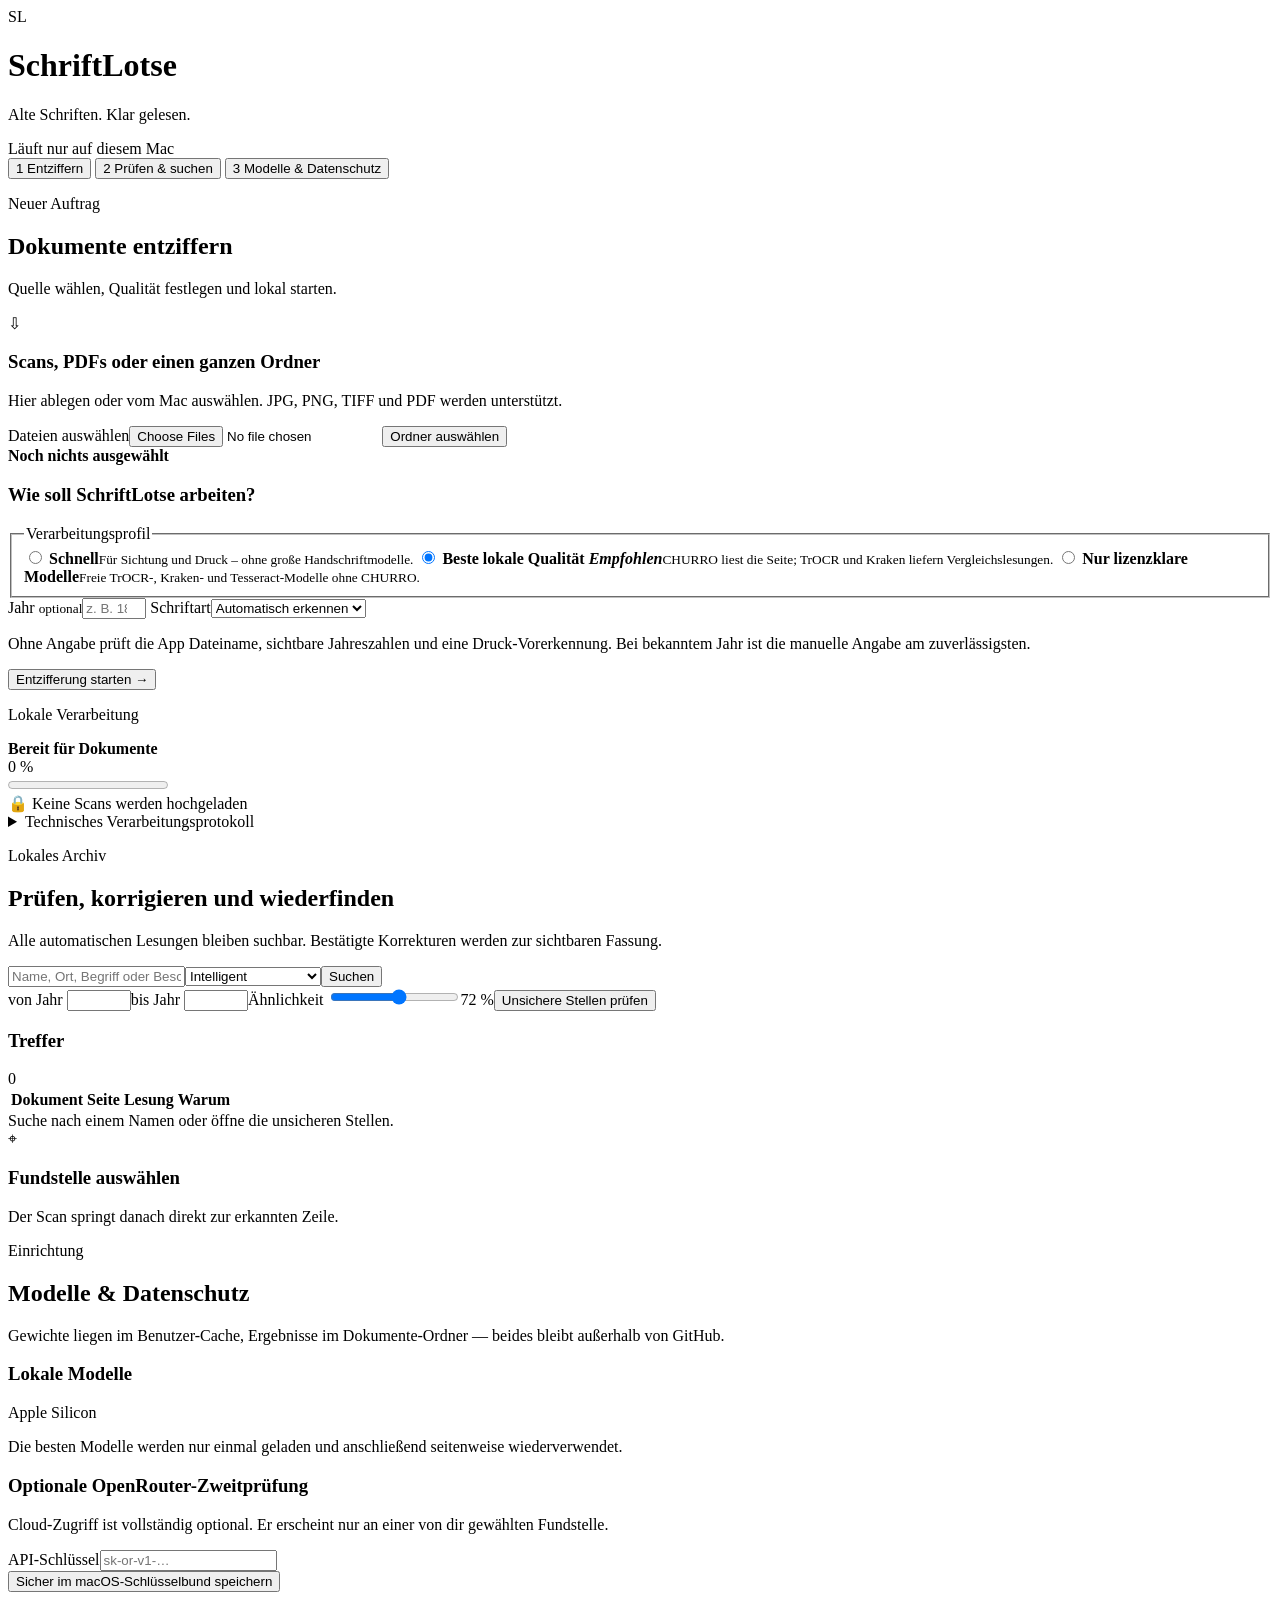
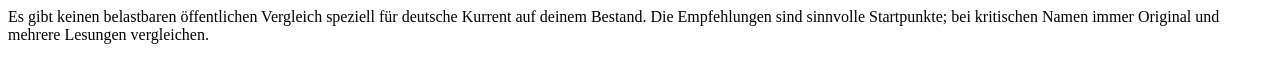
==== src/schriftlotse/web/templates/index.html @ 49d95cf5 "fix: compact the native workspace layout" ====
<!doctype html>
<html lang="de">
<head>
  <meta charset="utf-8">
  <meta name="viewport" content="width=device-width,initial-scale=1">
  <meta name="color-scheme" content="light">
  <title>SchriftLotse</title>
  <link rel="stylesheet" href="/static/style.css">
</head>
<body>
  <header class="app-header">
    <div class="brand"><span class="brand-mark">SL</span><div><h1>SchriftLotse</h1><p>Alte Schriften. Klar gelesen.</p></div></div>
    <div class="local-badge"><span></span> Läuft nur auf diesem Mac</div>
  </header>
  <nav class="tabs" aria-label="Hauptnavigation">
    <button data-tab="read" class="active"><span>1</span> Entziffern</button>
    <button data-tab="search"><span>2</span> Prüfen & suchen</button>
    <button data-tab="models"><span>3</span> Modelle & Datenschutz</button>
  </nav>

  <main>
    <section id="read" class="tab active">
      <div class="section-heading"><div><p class="eyebrow">Neuer Auftrag</p><h2>Dokumente entziffern</h2></div><p>Quelle wählen, Qualität festlegen und lokal starten.</p></div>
      <div id="recovery" class="notice warning" hidden></div>
      <div class="setup-grid">
        <div class="card drop" id="dropzone">
          <div class="drop-icon" aria-hidden="true">⇩</div>
          <h3>Scans, PDFs oder einen ganzen Ordner</h3>
          <p>Hier ablegen oder vom Mac auswählen. JPG, PNG, TIFF und PDF werden unterstützt.</p>
          <div class="button-row"><label class="button primary file-button">Dateien auswählen<input id="files" type="file" multiple accept="image/*,.pdf,.tif,.tiff"></label><button id="folder">Ordner auswählen</button></div>
          <div class="source-head"><strong id="source-count">Noch nichts ausgewählt</strong><button id="clear-sources" class="text-button" hidden>Liste leeren</button></div>
          <div id="sources" class="source-list"></div>
        </div>

        <div class="card settings-card">
          <h3>Wie soll SchriftLotse arbeiten?</h3>
          <fieldset class="profile-fieldset">
            <legend>Verarbeitungsprofil</legend>
            <label class="profile-option">
              <input type="radio" name="quality" value="schnell">
              <span><strong>Schnell</strong><small>Für Sichtung und Druck – ohne große Handschriftmodelle.</small></span>
            </label>
            <label class="profile-option selected">
              <input type="radio" name="quality" value="beste_lokale_qualitaet" checked>
              <span><strong>Beste lokale Qualität <em>Empfohlen</em></strong><small>CHURRO liest die Seite; TrOCR und Kraken liefern Vergleichslesungen.</small></span>
            </label>
            <label class="profile-option">
              <input type="radio" name="quality" value="lizenzklar">
              <span><strong>Nur lizenzklare Modelle</strong><small>Freie TrOCR-, Kraken- und Tesseract-Modelle ohne CHURRO.</small></span>
            </label>
          </fieldset>
          <div class="two-fields">
            <label>Jahr <small>optional</small><input id="year" type="number" min="800" max="2100" placeholder="z. B. 1872"></label>
            <label>Schriftart<select id="script"><option value="auto">Automatisch erkennen</option><option value="handschrift">Handschrift/Kurrent</option><option value="druck">Druck/Fraktur</option><option value="schreibmaschine">Schreibmaschine</option></select></label>
          </div>
          <p class="hint">Ohne Angabe prüft die App Dateiname, sichtbare Jahreszahlen und eine Druck-Vorerkennung. Bei bekanntem Jahr ist die manuelle Angabe am zuverlässigsten.</p>
          <button id="start" class="primary large">Entzifferung starten <span>→</span></button>
        </div>
      </div>

      <div class="status card" id="status">
        <div class="status-top"><div><p class="eyebrow">Lokale Verarbeitung</p><strong id="status-message">Bereit für Dokumente</strong></div><span id="status-meta">0 %</span></div>
        <progress id="progress" max="100" value="0"></progress>
        <div class="status-foot"><span>🔒 Keine Scans werden hochgeladen</span><button id="cancel" class="danger-text" hidden>Auftrag abbrechen</button></div>
        <details><summary>Technisches Verarbeitungsprotokoll</summary><pre id="job-log"></pre></details>
        <div id="exports"></div>
      </div>
    </section>

    <section id="search" class="tab">
      <div class="section-heading"><div><p class="eyebrow">Lokales Archiv</p><h2>Prüfen, korrigieren und wiederfinden</h2></div><p>Alle automatischen Lesungen bleiben suchbar. Bestätigte Korrekturen werden zur sichtbaren Fassung.</p></div>
      <div class="search-panel card">
        <div class="search-main"><input id="query" placeholder="Name, Ort, Begriff oder Beschreibung …" autocomplete="off"><select id="search-mode"><option value="intelligent">Intelligent</option><option value="namen">Namenssuche</option><option value="exakt">Exakt</option><option value="bedeutung">Bedeutungsähnlich</option></select><button id="search-button" class="primary">Suchen</button></div>
        <div class="search-options"><label>von Jahr <input id="year-from" type="number" min="800" max="2100"></label><label>bis Jahr <input id="year-to" type="number" min="800" max="2100"></label><label class="range">Ähnlichkeit <input id="fuzziness" type="range" min="45" max="95" value="72"><output id="fuzziness-value">72 %</output></label><button id="review-queue">Unsichere Stellen prüfen</button></div>
      </div>
      <div id="archive-summary" class="archive-summary"></div>
      <div class="review-grid">
        <div class="card results-card"><div class="panel-title"><h3 id="results-title">Treffer</h3><span id="result-count">0</span></div><div class="table-scroll"><table><thead><tr><th>Dokument</th><th>Seite</th><th>Lesung</th><th>Warum</th></tr></thead><tbody id="results"></tbody></table></div><div id="empty-results" class="empty-state">Suche nach einem Namen oder öffne die unsicheren Stellen.</div></div>
        <div class="card viewer">
          <div id="viewer-empty" class="empty-state viewer-empty"><span>⌖</span><h3>Fundstelle auswählen</h3><p>Der Scan springt danach direkt zur erkannten Zeile.</p></div>
          <div id="viewer-content" hidden>
            <div class="canvas-wrap"><img id="scan" alt="Fundstelle im Originalscan"><canvas id="overlay"></canvas></div>
            <div class="viewer-heading"><div><p class="eyebrow">Ausgewählte Fundstelle</p><h3 id="hit-title">Fundstelle</h3></div><span id="hit-confidence"></span></div>
            <label>Transkription<textarea id="correction" rows="5"></textarea></label>
            <div id="readings" class="readings"></div>
            <div class="button-row"><button id="save-correction" class="primary">Korrektur bestätigen</button><button id="export-current">Aktuelle Fassung exportieren</button><span id="correction-status" class="status-copy"></span></div>
            <details class="cloud-box"><summary>Mit einem Cloud-Modell gegenprüfen</summary><p>Nur dieser markierte Ausschnitt und seine optimierte Variante werden gesendet. Das Ergebnis bleibt ein unbestätigter Vorschlag.</p><div class="cloud-controls"><label>Modell<select id="cloud-model"></select></label><label>Maximales Budget<select id="cloud-budget"><option value="0.10">0,10 $</option><option value="0.25" selected>0,25 $</option><option value="0.50">0,50 $</option><option value="1.00">1,00 $</option></select></label><button id="cloud-review">Einmalig prüfen</button></div><small id="cloud-model-help"></small><p class="privacy-copy">ZDR angefordert · Datensammlung abgelehnt · niemals automatisch für einen Stapel</p></details>
          </div>
        </div>
      </div>
    </section>

    <section id="models" class="tab">
      <div class="section-heading"><div><p class="eyebrow">Einrichtung</p><h2>Modelle & Datenschutz</h2></div><p>Gewichte liegen im Benutzer-Cache, Ergebnisse im Dokumente-Ordner — beides bleibt außerhalb von GitHub.</p></div>
      <div class="model-grid">
        <div class="card"><div class="panel-title"><h3>Lokale Modelle</h3><span>Apple Silicon</span></div><p class="hint">Die besten Modelle werden nur einmal geladen und anschließend seitenweise wiederverwendet.</p><div id="model-install-status" class="notice" hidden></div><div id="model-list"></div></div>
        <div class="card"><h3>Optionale OpenRouter-Zweitprüfung</h3><p>Cloud-Zugriff ist vollständig optional. Er erscheint nur an einer von dir gewählten Fundstelle.</p><label>API-Schlüssel<input id="openrouter-key" type="password" placeholder="sk-or-v1-…" autocomplete="off"></label><div class="button-row"><button id="save-openrouter-key">Sicher im macOS-Schlüsselbund speichern</button><span id="key-status"></span></div><div id="cloud-catalog" class="cloud-catalog"></div><p class="hint">Es gibt keinen belastbaren öffentlichen Vergleich speziell für deutsche Kurrent auf deinem Bestand. Die Empfehlungen sind sinnvolle Startpunkte; bei kritischen Namen immer Original und mehrere Lesungen vergleichen.</p></div>
      </div>
    </section>
  </main>
  <script src="/static/app.js"></script>
</body>
</html>
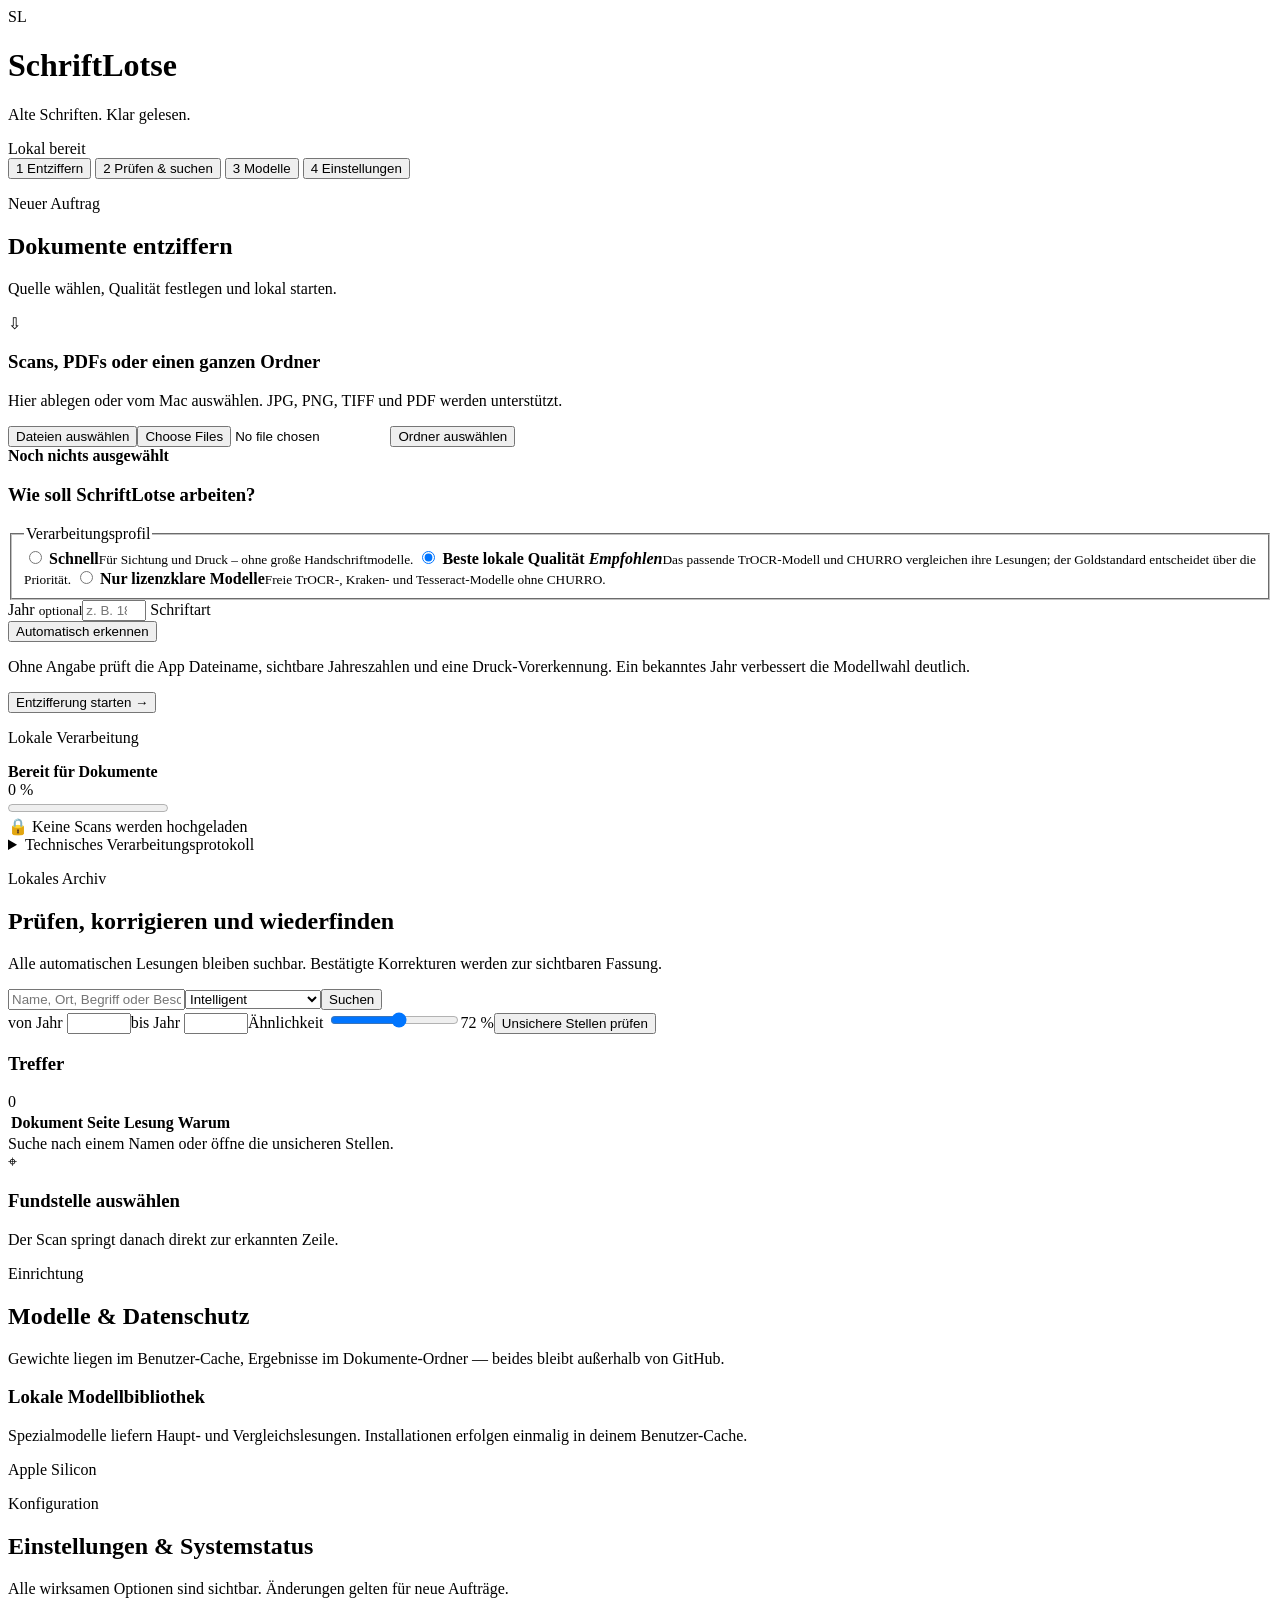
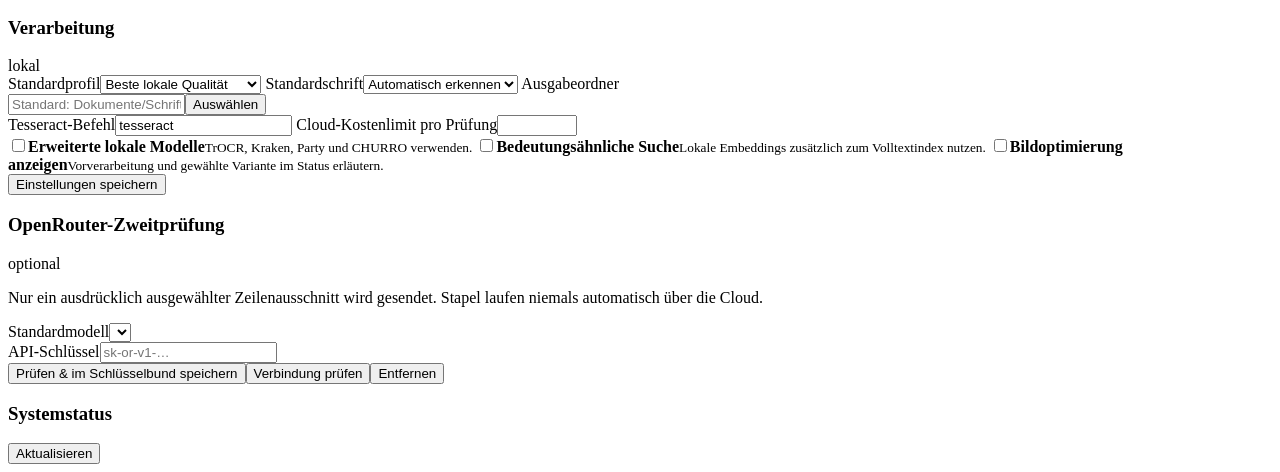
==== commit 639edcfe: "Polish native workflow and add quality benchmarks" ====
--- a/src/schriftlotse/web/templates/index.html
+++ b/src/schriftlotse/web/templates/index.html
@@ -5,17 +5,18 @@
   <meta name="viewport" content="width=device-width,initial-scale=1">
   <meta name="color-scheme" content="light">
   <title>SchriftLotse</title>
-  <link rel="stylesheet" href="/static/style.css">
+  <link rel="stylesheet" href="/static/style.css?v=workspace-3">
 </head>
 <body>
   <header class="app-header">
     <div class="brand"><span class="brand-mark">SL</span><div><h1>SchriftLotse</h1><p>Alte Schriften. Klar gelesen.</p></div></div>
-    <div class="local-badge"><span></span> Läuft nur auf diesem Mac</div>
+    <div class="local-badge" id="local-badge"><span></span> Lokal bereit</div>
   </header>
   <nav class="tabs" aria-label="Hauptnavigation">
     <button data-tab="read" class="active"><span>1</span> Entziffern</button>
     <button data-tab="search"><span>2</span> Prüfen & suchen</button>
-    <button data-tab="models"><span>3</span> Modelle & Datenschutz</button>
+    <button data-tab="models"><span>3</span> Modelle</button>
+    <button data-tab="settings"><span>4</span> Einstellungen</button>
   </nav>
 
   <main>
@@ -27,7 +28,7 @@
           <div class="drop-icon" aria-hidden="true">⇩</div>
           <h3>Scans, PDFs oder einen ganzen Ordner</h3>
           <p>Hier ablegen oder vom Mac auswählen. JPG, PNG, TIFF und PDF werden unterstützt.</p>
-          <div class="button-row"><label class="button primary file-button">Dateien auswählen<input id="files" type="file" multiple accept="image/*,.pdf,.tif,.tiff"></label><button id="folder">Ordner auswählen</button></div>
+          <div class="button-row"><button id="choose-files" class="primary" type="button">Dateien auswählen</button><input id="files" class="visually-hidden" type="file" multiple accept="image/*,.pdf,.tif,.tiff"><button id="folder" type="button">Ordner auswählen</button></div>
           <div class="source-head"><strong id="source-count">Noch nichts ausgewählt</strong><button id="clear-sources" class="text-button" hidden>Liste leeren</button></div>
           <div id="sources" class="source-list"></div>
         </div>
@@ -42,7 +43,7 @@
             </label>
             <label class="profile-option selected">
               <input type="radio" name="quality" value="beste_lokale_qualitaet" checked>
-              <span><strong>Beste lokale Qualität <em>Empfohlen</em></strong><small>CHURRO liest die Seite; TrOCR und Kraken liefern Vergleichslesungen.</small></span>
+              <span><strong>Beste lokale Qualität <em>Empfohlen</em></strong><small>Das passende TrOCR-Modell und CHURRO vergleichen ihre Lesungen; der Goldstandard entscheidet über die Priorität.</small></span>
             </label>
             <label class="profile-option">
               <input type="radio" name="quality" value="lizenzklar">
@@ -51,9 +52,20 @@
           </fieldset>
           <div class="two-fields">
             <label>Jahr <small>optional</small><input id="year" type="number" min="800" max="2100" placeholder="z. B. 1872"></label>
-            <label>Schriftart<select id="script"><option value="auto">Automatisch erkennen</option><option value="handschrift">Handschrift/Kurrent</option><option value="druck">Druck/Fraktur</option><option value="schreibmaschine">Schreibmaschine</option></select></label>
+            <label>Schriftart
+              <div class="combobox" id="script-combobox">
+                <input id="script" type="hidden" value="auto">
+                <button type="button" class="combobox-trigger" aria-haspopup="listbox" aria-expanded="false"><span>Automatisch erkennen</span><i aria-hidden="true"></i></button>
+                <div class="combobox-menu" role="listbox" tabindex="-1" hidden>
+                  <button type="button" role="option" data-value="auto" aria-selected="true">Automatisch erkennen<small>Empfohlen ohne sichere Angabe</small></button>
+                  <button type="button" role="option" data-value="handschrift" aria-selected="false">Handschrift / Kurrent</button>
+                  <button type="button" role="option" data-value="druck" aria-selected="false">Druck / Fraktur</button>
+                  <button type="button" role="option" data-value="schreibmaschine" aria-selected="false">Schreibmaschine</button>
+                </div>
+              </div>
+            </label>
           </div>
-          <p class="hint">Ohne Angabe prüft die App Dateiname, sichtbare Jahreszahlen und eine Druck-Vorerkennung. Bei bekanntem Jahr ist die manuelle Angabe am zuverlässigsten.</p>
+          <p class="hint" id="routing-hint">Ohne Angabe prüft die App Dateiname, sichtbare Jahreszahlen und eine Druck-Vorerkennung. Ein bekanntes Jahr verbessert die Modellwahl deutlich.</p>
           <button id="start" class="primary large">Entzifferung starten <span>→</span></button>
         </div>
       </div>
@@ -92,12 +104,46 @@
 
     <section id="models" class="tab">
       <div class="section-heading"><div><p class="eyebrow">Einrichtung</p><h2>Modelle & Datenschutz</h2></div><p>Gewichte liegen im Benutzer-Cache, Ergebnisse im Dokumente-Ordner — beides bleibt außerhalb von GitHub.</p></div>
-      <div class="model-grid">
-        <div class="card"><div class="panel-title"><h3>Lokale Modelle</h3><span>Apple Silicon</span></div><p class="hint">Die besten Modelle werden nur einmal geladen und anschließend seitenweise wiederverwendet.</p><div id="model-install-status" class="notice" hidden></div><div id="model-list"></div></div>
-        <div class="card"><h3>Optionale OpenRouter-Zweitprüfung</h3><p>Cloud-Zugriff ist vollständig optional. Er erscheint nur an einer von dir gewählten Fundstelle.</p><label>API-Schlüssel<input id="openrouter-key" type="password" placeholder="sk-or-v1-…" autocomplete="off"></label><div class="button-row"><button id="save-openrouter-key">Sicher im macOS-Schlüsselbund speichern</button><span id="key-status"></span></div><div id="cloud-catalog" class="cloud-catalog"></div><p class="hint">Es gibt keinen belastbaren öffentlichen Vergleich speziell für deutsche Kurrent auf deinem Bestand. Die Empfehlungen sind sinnvolle Startpunkte; bei kritischen Namen immer Original und mehrere Lesungen vergleichen.</p></div>
+      <div class="card model-workspace"><div class="panel-title"><div><h3>Lokale Modellbibliothek</h3><p class="hint">Spezialmodelle liefern Haupt- und Vergleichslesungen. Installationen erfolgen einmalig in deinem Benutzer-Cache.</p></div><span>Apple Silicon</span></div><div id="model-install-status" class="notice" hidden></div><div id="model-list"></div></div>
+    </section>
+
+    <section id="settings" class="tab">
+      <div class="section-heading"><div><p class="eyebrow">Konfiguration</p><h2>Einstellungen & Systemstatus</h2></div><p>Alle wirksamen Optionen sind sichtbar. Änderungen gelten für neue Aufträge.</p></div>
+      <div class="settings-workspace">
+        <div class="card preferences-card">
+          <div class="panel-title"><h3>Verarbeitung</h3><span>lokal</span></div>
+          <div class="settings-fields">
+            <label>Standardprofil<select id="setting-quality"><option value="beste_lokale_qualitaet">Beste lokale Qualität</option><option value="schnell">Schnell</option><option value="lizenzklar">Nur lizenzklare Modelle</option></select></label>
+            <label>Standardschrift<select id="setting-script"><option value="auto">Automatisch erkennen</option><option value="handschrift">Handschrift / Kurrent</option><option value="druck">Druck / Fraktur</option><option value="schreibmaschine">Schreibmaschine</option></select></label>
+            <label class="wide">Ausgabeordner<div class="inline-field"><input id="setting-output" placeholder="Standard: Dokumente/SchriftLotse"><button id="pick-output" type="button">Auswählen</button></div></label>
+            <label>Tesseract-Befehl<input id="setting-tesseract" value="tesseract"></label>
+            <label>Cloud-Kostenlimit pro Prüfung<input id="setting-budget" type="number" min="0" max="100" step="0.05"></label>
+          </div>
+          <div class="toggle-list">
+            <label><input id="setting-advanced" type="checkbox"><span><strong>Erweiterte lokale Modelle</strong><small>TrOCR, Kraken, Party und CHURRO verwenden.</small></span></label>
+            <label><input id="setting-semantic" type="checkbox"><span><strong>Bedeutungsähnliche Suche</strong><small>Lokale Embeddings zusätzlich zum Volltextindex nutzen.</small></span></label>
+            <label><input id="setting-preprocessing" type="checkbox"><span><strong>Bildoptimierung anzeigen</strong><small>Vorverarbeitung und gewählte Variante im Status erläutern.</small></span></label>
+          </div>
+          <div class="button-row settings-actions"><button id="save-settings" class="primary">Einstellungen speichern</button><span id="settings-status" class="status-copy" role="status"></span></div>
+        </div>
+        <div class="card cloud-settings">
+          <div class="panel-title"><h3>OpenRouter-Zweitprüfung</h3><span>optional</span></div>
+          <p class="hint">Nur ein ausdrücklich ausgewählter Zeilenausschnitt wird gesendet. Stapel laufen niemals automatisch über die Cloud.</p>
+          <label>Standardmodell<select id="setting-cloud-model"></select></label>
+          <div id="cloud-catalog" class="cloud-catalog"></div>
+          <label>API-Schlüssel<input id="openrouter-key" type="password" placeholder="sk-or-v1-…" autocomplete="off" spellcheck="false"></label>
+          <div class="button-row key-actions"><button id="save-openrouter-key">Prüfen & im Schlüsselbund speichern</button><button id="validate-openrouter-key" type="button">Verbindung prüfen</button><button id="delete-openrouter-key" class="danger-text" type="button">Entfernen</button></div>
+          <p id="key-status" class="status-copy" role="status"></p>
+        </div>
+        <div class="card system-card">
+          <div class="panel-title"><h3>Systemstatus</h3><button id="refresh-system" type="button">Aktualisieren</button></div>
+          <div id="system-status" class="system-status" aria-live="polite"></div>
+        </div>
       </div>
     </section>
   </main>
-  <script src="/static/app.js"></script>
+  <div id="toast" class="toast" role="status" aria-live="polite" hidden></div>
+  <dialog id="confirm-dialog"><form method="dialog"><h3 id="confirm-title">Bitte bestätigen</h3><p id="confirm-copy"></p><div class="button-row"><button value="cancel">Abbrechen</button><button value="confirm" class="primary">Bestätigen</button></div></form></dialog>
+  <script src="/static/app.js?v=workspace-3"></script>
 </body>
 </html>
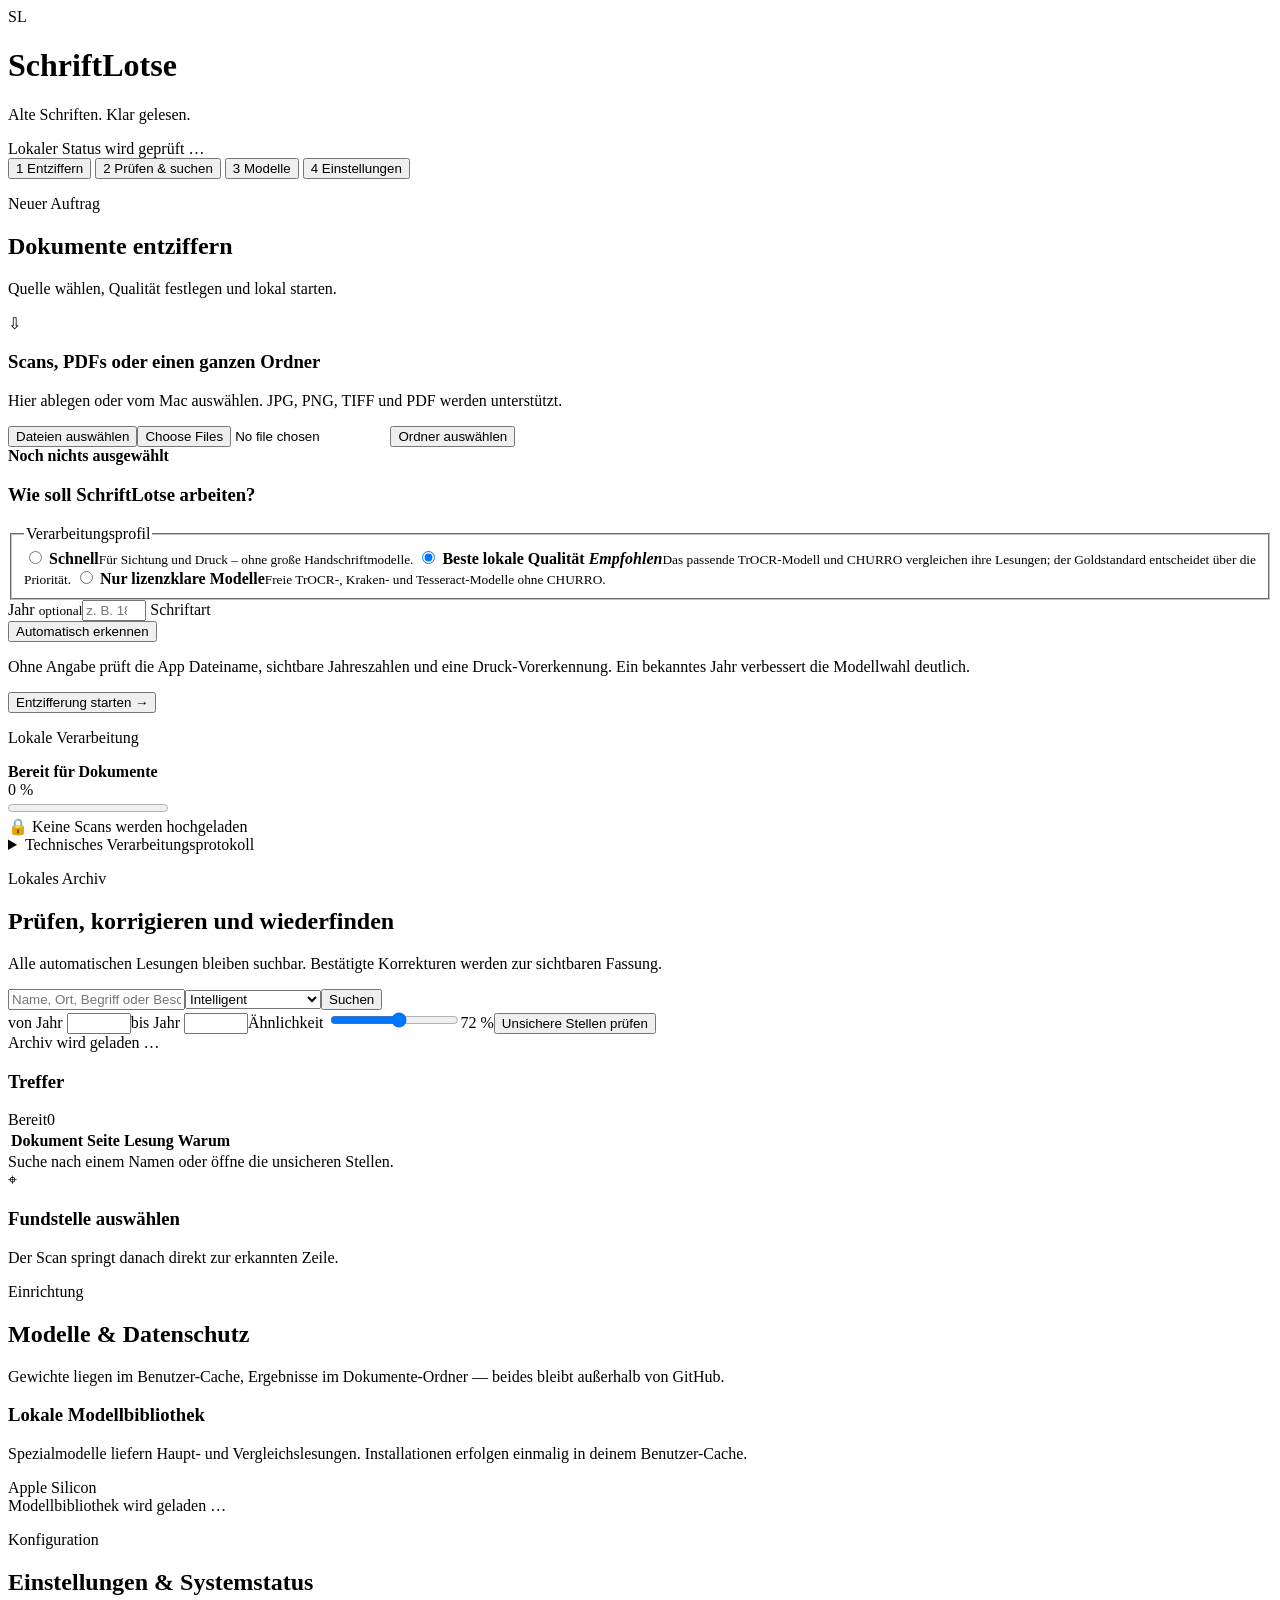
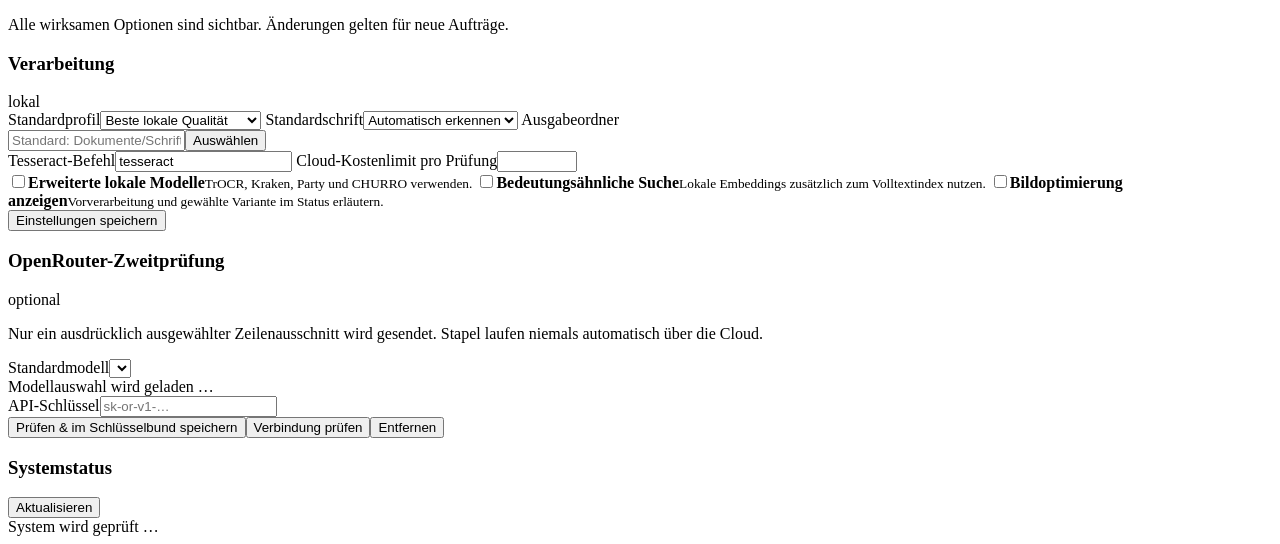
==== commit 0d9a8f46: "Add loading feedback across the app" ====
--- a/src/schriftlotse/web/templates/index.html
+++ b/src/schriftlotse/web/templates/index.html
@@ -5,12 +5,12 @@
   <meta name="viewport" content="width=device-width,initial-scale=1">
   <meta name="color-scheme" content="light">
   <title>SchriftLotse</title>
-  <link rel="stylesheet" href="/static/style.css?v=workspace-3">
+  <link rel="stylesheet" href="/static/style.css?v=workspace-4">
 </head>
 <body>
   <header class="app-header">
     <div class="brand"><span class="brand-mark">SL</span><div><h1>SchriftLotse</h1><p>Alte Schriften. Klar gelesen.</p></div></div>
-    <div class="local-badge" id="local-badge"><span></span> Lokal bereit</div>
+    <div class="local-badge is-loading" id="local-badge" role="status" aria-live="polite"><span></span> Lokaler Status wird geprüft …</div>
   </header>
   <nav class="tabs" aria-label="Hauptnavigation">
     <button data-tab="read" class="active"><span>1</span> Entziffern</button>
@@ -29,6 +29,7 @@
           <h3>Scans, PDFs oder einen ganzen Ordner</h3>
           <p>Hier ablegen oder vom Mac auswählen. JPG, PNG, TIFF und PDF werden unterstützt.</p>
           <div class="button-row"><button id="choose-files" class="primary" type="button">Dateien auswählen</button><input id="files" class="visually-hidden" type="file" multiple accept="image/*,.pdf,.tif,.tiff"><button id="folder" type="button">Ordner auswählen</button></div>
+          <div id="drop-status" class="inline-operation" role="status" aria-live="polite" hidden></div>
           <div class="source-head"><strong id="source-count">Noch nichts ausgewählt</strong><button id="clear-sources" class="text-button" hidden>Liste leeren</button></div>
           <div id="sources" class="source-list"></div>
         </div>
@@ -85,13 +86,13 @@
         <div class="search-main"><input id="query" placeholder="Name, Ort, Begriff oder Beschreibung …" autocomplete="off"><select id="search-mode"><option value="intelligent">Intelligent</option><option value="namen">Namenssuche</option><option value="exakt">Exakt</option><option value="bedeutung">Bedeutungsähnlich</option></select><button id="search-button" class="primary">Suchen</button></div>
         <div class="search-options"><label>von Jahr <input id="year-from" type="number" min="800" max="2100"></label><label>bis Jahr <input id="year-to" type="number" min="800" max="2100"></label><label class="range">Ähnlichkeit <input id="fuzziness" type="range" min="45" max="95" value="72"><output id="fuzziness-value">72 %</output></label><button id="review-queue">Unsichere Stellen prüfen</button></div>
       </div>
-      <div id="archive-summary" class="archive-summary"></div>
+      <div id="archive-summary" class="archive-summary" aria-live="polite"><span class="document-chip loading-chip"><span class="spinner" aria-hidden="true"></span> Archiv wird geladen …</span></div>
       <div class="review-grid">
-        <div class="card results-card"><div class="panel-title"><h3 id="results-title">Treffer</h3><span id="result-count">0</span></div><div class="table-scroll"><table><thead><tr><th>Dokument</th><th>Seite</th><th>Lesung</th><th>Warum</th></tr></thead><tbody id="results"></tbody></table></div><div id="empty-results" class="empty-state">Suche nach einem Namen oder öffne die unsicheren Stellen.</div></div>
+        <div class="card results-card"><div class="panel-title"><h3 id="results-title">Treffer</h3><div class="panel-meta"><span id="search-status" role="status" aria-live="polite">Bereit</span><span id="result-count" class="result-count">0</span></div></div><div class="table-scroll"><table><thead><tr><th>Dokument</th><th>Seite</th><th>Lesung</th><th>Warum</th></tr></thead><tbody id="results"></tbody></table></div><div id="empty-results" class="empty-state">Suche nach einem Namen oder öffne die unsicheren Stellen.</div></div>
         <div class="card viewer">
           <div id="viewer-empty" class="empty-state viewer-empty"><span>⌖</span><h3>Fundstelle auswählen</h3><p>Der Scan springt danach direkt zur erkannten Zeile.</p></div>
           <div id="viewer-content" hidden>
-            <div class="canvas-wrap"><img id="scan" alt="Fundstelle im Originalscan"><canvas id="overlay"></canvas></div>
+            <div class="canvas-wrap" id="scan-wrap"><img id="scan" alt="Fundstelle im Originalscan"><canvas id="overlay"></canvas><div id="scan-status" class="scan-status" role="status" aria-live="polite" hidden></div></div>
             <div class="viewer-heading"><div><p class="eyebrow">Ausgewählte Fundstelle</p><h3 id="hit-title">Fundstelle</h3></div><span id="hit-confidence"></span></div>
             <label>Transkription<textarea id="correction" rows="5"></textarea></label>
             <div id="readings" class="readings"></div>
@@ -104,7 +105,7 @@
 
     <section id="models" class="tab">
       <div class="section-heading"><div><p class="eyebrow">Einrichtung</p><h2>Modelle & Datenschutz</h2></div><p>Gewichte liegen im Benutzer-Cache, Ergebnisse im Dokumente-Ordner — beides bleibt außerhalb von GitHub.</p></div>
-      <div class="card model-workspace"><div class="panel-title"><div><h3>Lokale Modellbibliothek</h3><p class="hint">Spezialmodelle liefern Haupt- und Vergleichslesungen. Installationen erfolgen einmalig in deinem Benutzer-Cache.</p></div><span>Apple Silicon</span></div><div id="model-install-status" class="notice" hidden></div><div id="model-list"></div></div>
+      <div class="card model-workspace"><div class="panel-title"><div><h3>Lokale Modellbibliothek</h3><p class="hint">Spezialmodelle liefern Haupt- und Vergleichslesungen. Installationen erfolgen einmalig in deinem Benutzer-Cache.</p></div><span>Apple Silicon</span></div><div id="model-install-status" class="notice" role="status" aria-live="polite" hidden></div><div id="model-list" aria-live="polite"><div class="loading-state"><span class="spinner" aria-hidden="true"></span><span>Modellbibliothek wird geladen …</span></div></div></div>
     </section>
 
     <section id="settings" class="tab">
@@ -115,7 +116,7 @@
           <div class="settings-fields">
             <label>Standardprofil<select id="setting-quality"><option value="beste_lokale_qualitaet">Beste lokale Qualität</option><option value="schnell">Schnell</option><option value="lizenzklar">Nur lizenzklare Modelle</option></select></label>
             <label>Standardschrift<select id="setting-script"><option value="auto">Automatisch erkennen</option><option value="handschrift">Handschrift / Kurrent</option><option value="druck">Druck / Fraktur</option><option value="schreibmaschine">Schreibmaschine</option></select></label>
-            <label class="wide">Ausgabeordner<div class="inline-field"><input id="setting-output" placeholder="Standard: Dokumente/SchriftLotse"><button id="pick-output" type="button">Auswählen</button></div></label>
+            <label class="wide">Ausgabeordner<div class="inline-field"><input id="setting-output" placeholder="Standard: Dokumente/SchriftLotse" readonly title="Aus Sicherheitsgründen über Auswählen festlegen"><button id="pick-output" type="button">Auswählen</button></div></label>
             <label>Tesseract-Befehl<input id="setting-tesseract" value="tesseract"></label>
             <label>Cloud-Kostenlimit pro Prüfung<input id="setting-budget" type="number" min="0" max="100" step="0.05"></label>
           </div>
@@ -130,20 +131,20 @@
           <div class="panel-title"><h3>OpenRouter-Zweitprüfung</h3><span>optional</span></div>
           <p class="hint">Nur ein ausdrücklich ausgewählter Zeilenausschnitt wird gesendet. Stapel laufen niemals automatisch über die Cloud.</p>
           <label>Standardmodell<select id="setting-cloud-model"></select></label>
-          <div id="cloud-catalog" class="cloud-catalog"></div>
+          <div id="cloud-catalog" class="cloud-catalog" aria-live="polite"><div class="loading-state compact"><span class="spinner" aria-hidden="true"></span><span>Modellauswahl wird geladen …</span></div></div>
           <label>API-Schlüssel<input id="openrouter-key" type="password" placeholder="sk-or-v1-…" autocomplete="off" spellcheck="false"></label>
           <div class="button-row key-actions"><button id="save-openrouter-key">Prüfen & im Schlüsselbund speichern</button><button id="validate-openrouter-key" type="button">Verbindung prüfen</button><button id="delete-openrouter-key" class="danger-text" type="button">Entfernen</button></div>
           <p id="key-status" class="status-copy" role="status"></p>
         </div>
         <div class="card system-card">
           <div class="panel-title"><h3>Systemstatus</h3><button id="refresh-system" type="button">Aktualisieren</button></div>
-          <div id="system-status" class="system-status" aria-live="polite"></div>
+          <div id="system-status" class="system-status" aria-live="polite"><div class="loading-state compact"><span class="spinner" aria-hidden="true"></span><span>System wird geprüft …</span></div></div>
         </div>
       </div>
     </section>
   </main>
   <div id="toast" class="toast" role="status" aria-live="polite" hidden></div>
   <dialog id="confirm-dialog"><form method="dialog"><h3 id="confirm-title">Bitte bestätigen</h3><p id="confirm-copy"></p><div class="button-row"><button value="cancel">Abbrechen</button><button value="confirm" class="primary">Bestätigen</button></div></form></dialog>
-  <script src="/static/app.js?v=workspace-3"></script>
+  <script src="/static/app.js?v=workspace-4"></script>
 </body>
 </html>
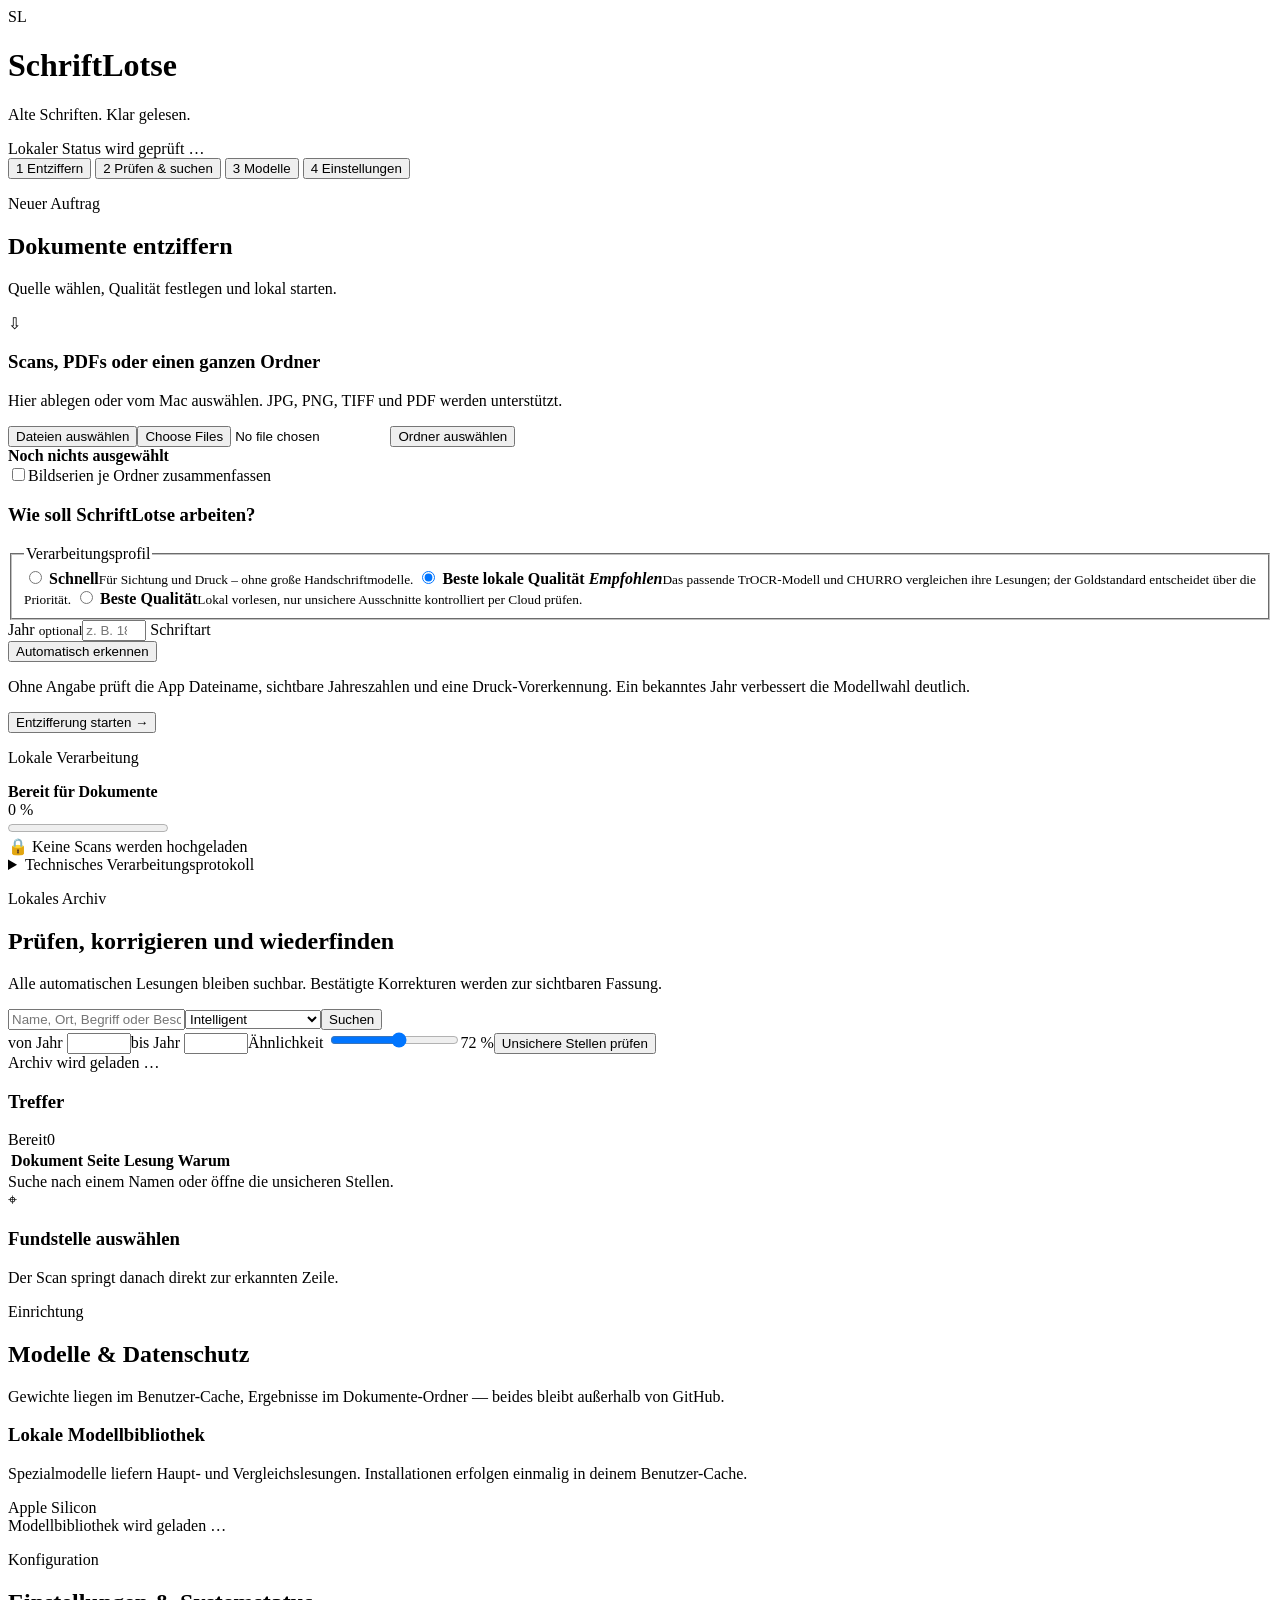
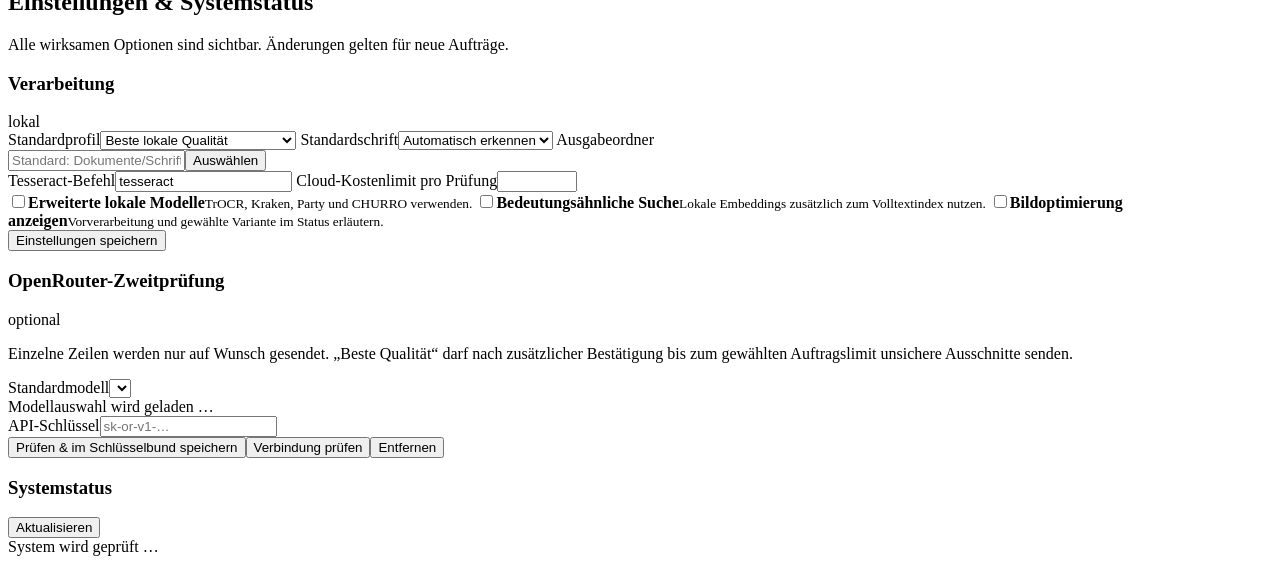
==== commit bb0da090: "Add adaptive document workflow" ====
--- a/src/schriftlotse/web/templates/index.html
+++ b/src/schriftlotse/web/templates/index.html
@@ -32,6 +32,8 @@
           <div id="drop-status" class="inline-operation" role="status" aria-live="polite" hidden></div>
           <div class="source-head"><strong id="source-count">Noch nichts ausgewählt</strong><button id="clear-sources" class="text-button" hidden>Liste leeren</button></div>
           <div id="sources" class="source-list"></div>
+          <div id="import-preview" class="import-preview" role="status" aria-live="polite" hidden></div>
+          <label class="import-option"><input id="group-images" type="checkbox"><span>Bildserien je Ordner zusammenfassen</span></label>
         </div>
 
         <div class="card settings-card">
@@ -47,10 +49,14 @@
               <span><strong>Beste lokale Qualität <em>Empfohlen</em></strong><small>Das passende TrOCR-Modell und CHURRO vergleichen ihre Lesungen; der Goldstandard entscheidet über die Priorität.</small></span>
             </label>
             <label class="profile-option">
-              <input type="radio" name="quality" value="lizenzklar">
-              <span><strong>Nur lizenzklare Modelle</strong><small>Freie TrOCR-, Kraken- und Tesseract-Modelle ohne CHURRO.</small></span>
+              <input type="radio" name="quality" value="beste_qualitaet">
+              <span><strong>Beste Qualität</strong><small>Lokal vorlesen, nur unsichere Ausschnitte kontrolliert per Cloud prüfen.</small></span>
             </label>
           </fieldset>
+          <div id="adaptive-cloud" class="adaptive-cloud" hidden>
+            <label>Cloud-Zweitleser<select id="job-cloud-model"></select></label>
+            <label>Kostenlimit<select id="job-cloud-budget"><option value="0.25">0,25 $</option><option value="0.50" selected>0,50 $</option><option value="1.00">1,00 $</option><option value="2.00">2,00 $</option></select></label>
+          </div>
           <div class="two-fields">
             <label>Jahr <small>optional</small><input id="year" type="number" min="800" max="2100" placeholder="z. B. 1872"></label>
             <label>Schriftart
@@ -97,7 +103,7 @@
             <label>Transkription<textarea id="correction" rows="5"></textarea></label>
             <div id="readings" class="readings"></div>
             <div class="button-row"><button id="save-correction" class="primary">Korrektur bestätigen</button><button id="export-current">Aktuelle Fassung exportieren</button><span id="correction-status" class="status-copy"></span></div>
-            <details class="cloud-box"><summary>Mit einem Cloud-Modell gegenprüfen</summary><p>Nur dieser markierte Ausschnitt und seine optimierte Variante werden gesendet. Das Ergebnis bleibt ein unbestätigter Vorschlag.</p><div class="cloud-controls"><label>Modell<select id="cloud-model"></select></label><label>Maximales Budget<select id="cloud-budget"><option value="0.10">0,10 $</option><option value="0.25" selected>0,25 $</option><option value="0.50">0,50 $</option><option value="1.00">1,00 $</option></select></label><button id="cloud-review">Einmalig prüfen</button></div><small id="cloud-model-help"></small><p class="privacy-copy">ZDR angefordert · Datensammlung abgelehnt · niemals automatisch für einen Stapel</p></details>
+            <details class="cloud-box"><summary>Mit einem Cloud-Modell gegenprüfen</summary><p>Nur dieser markierte Ausschnitt wird gesendet. Das Ergebnis bleibt ein unbestätigter Vorschlag.</p><div class="cloud-controls"><label>Modell<select id="cloud-model"></select></label><label>Maximales Budget<select id="cloud-budget"><option value="0.10">0,10 $</option><option value="0.25" selected>0,25 $</option><option value="0.50">0,50 $</option><option value="1.00">1,00 $</option></select></label><button id="cloud-review">Einmalig prüfen</button></div><small id="cloud-model-help"></small><p class="privacy-copy" id="cloud-privacy">Datenschutzprofil wird geladen …</p></details>
           </div>
         </div>
       </div>
@@ -114,7 +120,7 @@
         <div class="card preferences-card">
           <div class="panel-title"><h3>Verarbeitung</h3><span>lokal</span></div>
           <div class="settings-fields">
-            <label>Standardprofil<select id="setting-quality"><option value="beste_lokale_qualitaet">Beste lokale Qualität</option><option value="schnell">Schnell</option><option value="lizenzklar">Nur lizenzklare Modelle</option></select></label>
+            <label>Standardprofil<select id="setting-quality"><option value="beste_lokale_qualitaet">Beste lokale Qualität</option><option value="beste_qualitaet">Beste Qualität (lokal + Cloud)</option><option value="schnell">Schnell</option><option value="lizenzklar">Nur lizenzklare Modelle</option></select></label>
             <label>Standardschrift<select id="setting-script"><option value="auto">Automatisch erkennen</option><option value="handschrift">Handschrift / Kurrent</option><option value="druck">Druck / Fraktur</option><option value="schreibmaschine">Schreibmaschine</option></select></label>
             <label class="wide">Ausgabeordner<div class="inline-field"><input id="setting-output" placeholder="Standard: Dokumente/SchriftLotse" readonly title="Aus Sicherheitsgründen über Auswählen festlegen"><button id="pick-output" type="button">Auswählen</button></div></label>
             <label>Tesseract-Befehl<input id="setting-tesseract" value="tesseract"></label>
@@ -129,7 +135,7 @@
         </div>
         <div class="card cloud-settings">
           <div class="panel-title"><h3>OpenRouter-Zweitprüfung</h3><span>optional</span></div>
-          <p class="hint">Nur ein ausdrücklich ausgewählter Zeilenausschnitt wird gesendet. Stapel laufen niemals automatisch über die Cloud.</p>
+          <p class="hint">Einzelne Zeilen werden nur auf Wunsch gesendet. „Beste Qualität“ darf nach zusätzlicher Bestätigung bis zum gewählten Auftragslimit unsichere Ausschnitte senden.</p>
           <label>Standardmodell<select id="setting-cloud-model"></select></label>
           <div id="cloud-catalog" class="cloud-catalog" aria-live="polite"><div class="loading-state compact"><span class="spinner" aria-hidden="true"></span><span>Modellauswahl wird geladen …</span></div></div>
           <label>API-Schlüssel<input id="openrouter-key" type="password" placeholder="sk-or-v1-…" autocomplete="off" spellcheck="false"></label>
@@ -145,6 +151,7 @@
   </main>
   <div id="toast" class="toast" role="status" aria-live="polite" hidden></div>
   <dialog id="confirm-dialog"><form method="dialog"><h3 id="confirm-title">Bitte bestätigen</h3><p id="confirm-copy"></p><div class="button-row"><button value="cancel">Abbrechen</button><button value="confirm" class="primary">Bestätigen</button></div></form></dialog>
-  <script src="/static/app.js?v=workspace-4"></script>
+  <dialog id="import-dialog" class="import-dialog"><form method="dialog"><div class="panel-title"><div><p class="eyebrow">Importvorschau</p><h3>Dokumente und Metadaten prüfen</h3></div><span id="import-dialog-count"></span></div><p class="hint">Jahr und Schrift gelten nur für das jeweilige Dokument. Leere Jahre werden später vorsichtig vorerkannt.</p><div class="import-table-wrap"><table><thead><tr><th>Dokument</th><th>Jahr</th><th>Schrift</th></tr></thead><tbody id="import-documents"></tbody></table></div><div class="button-row"><button value="cancel">Abbrechen</button><button value="confirm" class="primary">Übernehmen</button></div></form></dialog>
+  <script src="/static/app.js?v=workspace-5"></script>
 </body>
 </html>
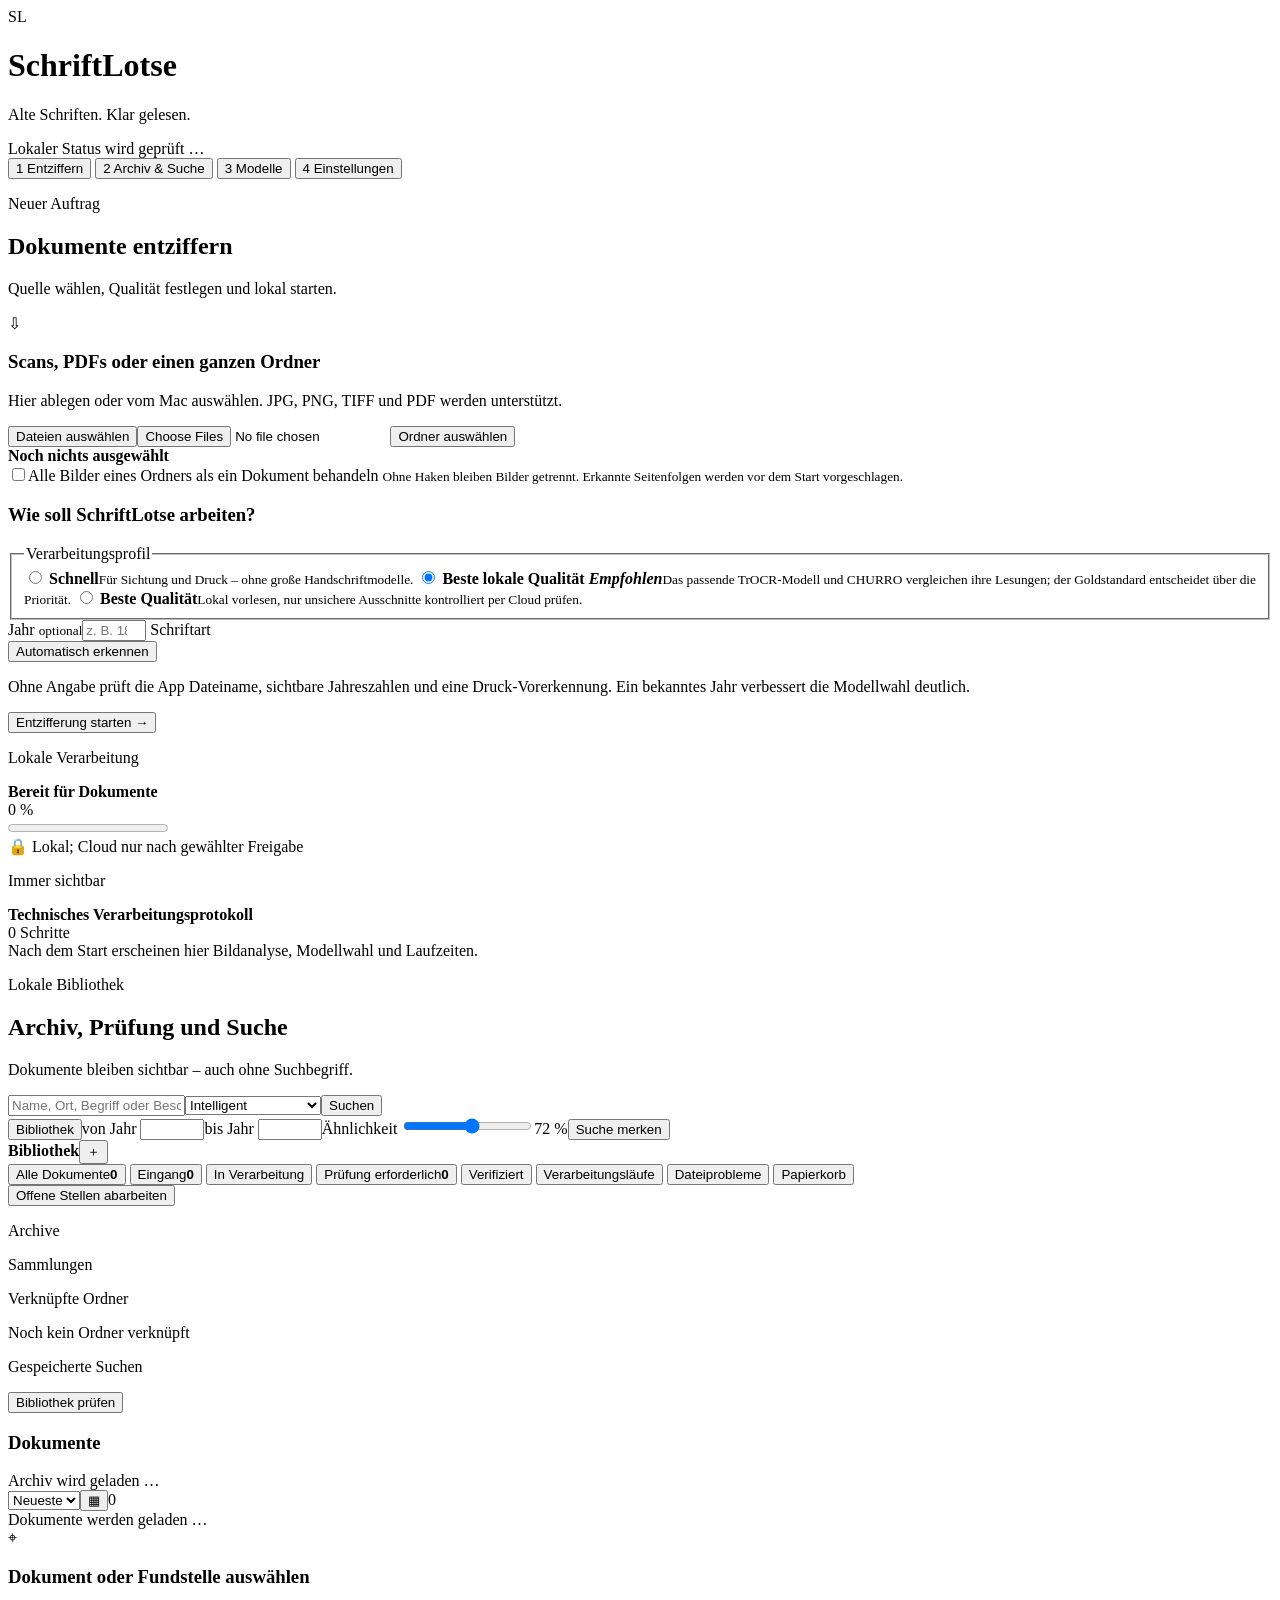
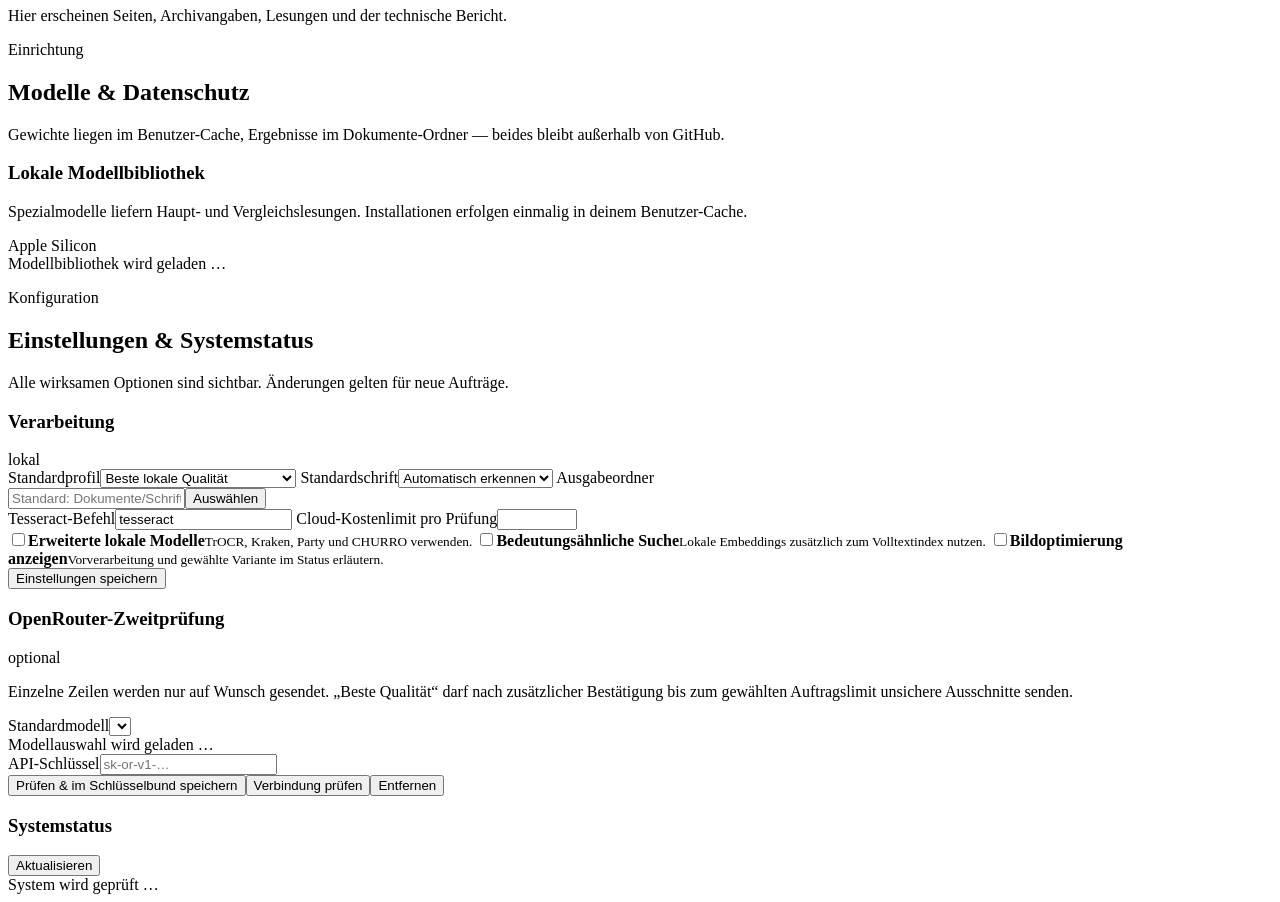
==== commit 0c64a6d9: "Build guided archive and transcription workspace" ====
--- a/src/schriftlotse/web/templates/index.html
+++ b/src/schriftlotse/web/templates/index.html
@@ -5,7 +5,7 @@
   <meta name="viewport" content="width=device-width,initial-scale=1">
   <meta name="color-scheme" content="light">
   <title>SchriftLotse</title>
-  <link rel="stylesheet" href="/static/style.css?v=workspace-4">
+  <link rel="stylesheet" href="/static/style.css?v=archive-2">
 </head>
 <body>
   <header class="app-header">
@@ -14,7 +14,7 @@
   </header>
   <nav class="tabs" aria-label="Hauptnavigation">
     <button data-tab="read" class="active"><span>1</span> Entziffern</button>
-    <button data-tab="search"><span>2</span> Prüfen & suchen</button>
+    <button data-tab="search" aria-label="Prüfen & suchen"><span>2</span> Archiv & Suche</button>
     <button data-tab="models"><span>3</span> Modelle</button>
     <button data-tab="settings"><span>4</span> Einstellungen</button>
   </nav>
@@ -22,6 +22,10 @@
   <main>
     <section id="read" class="tab active">
       <div class="section-heading"><div><p class="eyebrow">Neuer Auftrag</p><h2>Dokumente entziffern</h2></div><p>Quelle wählen, Qualität festlegen und lokal starten.</p></div>
+      <div id="first-run-guide" class="first-run-guide card" hidden>
+        <div><span class="visually-hidden">Dokumente entziffern</span><p class="eyebrow">Willkommen</p><strong>Was möchtest du zuerst tun?</strong><p>Einzelne Scans landen im Eingang. Ein geordneter Ordner wird als verschachtelte Sammlung übernommen.</p></div>
+        <div class="guide-actions"><button id="guide-file" class="primary">Ein Dokument entziffern</button><button id="guide-folder">Geordneten Archivordner übernehmen</button><button id="guide-library">Bibliothek öffnen</button><button id="dismiss-guide" class="text-button">Einführung schließen</button></div>
+      </div>
       <div id="recovery" class="notice warning" hidden></div>
       <div class="setup-grid">
         <div class="card drop" id="dropzone">
@@ -33,7 +37,8 @@
           <div class="source-head"><strong id="source-count">Noch nichts ausgewählt</strong><button id="clear-sources" class="text-button" hidden>Liste leeren</button></div>
           <div id="sources" class="source-list"></div>
           <div id="import-preview" class="import-preview" role="status" aria-live="polite" hidden></div>
-          <label class="import-option"><input id="group-images" type="checkbox"><span>Bildserien je Ordner zusammenfassen</span></label>
+          <label class="import-option"><input id="group-images" type="checkbox"><span>Alle Bilder eines Ordners als ein Dokument behandeln</span></label>
+          <small class="import-explanation">Ohne Haken bleiben Bilder getrennt. Erkannte Seitenfolgen werden vor dem Start vorgeschlagen.</small>
         </div>
 
         <div class="card settings-card">
@@ -78,25 +83,62 @@
       </div>
 
       <div class="status card" id="status">
-        <div class="status-top"><div><p class="eyebrow">Lokale Verarbeitung</p><strong id="status-message">Bereit für Dokumente</strong></div><span id="status-meta">0 %</span></div>
-        <progress id="progress" max="100" value="0"></progress>
-        <div class="status-foot"><span>🔒 Keine Scans werden hochgeladen</span><button id="cancel" class="danger-text" hidden>Auftrag abbrechen</button></div>
-        <details><summary>Technisches Verarbeitungsprotokoll</summary><pre id="job-log"></pre></details>
-        <div id="exports"></div>
+        <div class="live-status-layout">
+          <div id="live-preview" class="live-preview" hidden><img id="live-image" alt="Aktuell verarbeitete Seite"><svg id="live-overlay" aria-hidden="true"></svg></div>
+          <div class="live-status-copy">
+            <div class="status-top"><div><p class="eyebrow">Lokale Verarbeitung</p><strong id="status-message">Bereit für Dokumente</strong><small id="live-stage"></small></div><span id="status-meta">0 %</span></div>
+            <progress id="progress" max="100" value="0"></progress>
+            <div class="status-foot"><span>🔒 Lokal; Cloud nur nach gewählter Freigabe</span><button id="cancel" class="danger-text" hidden>Auftrag abbrechen</button></div>
+          </div>
+        </div>
+        <section class="processing-log" aria-labelledby="processing-log-title">
+          <div class="processing-log-head"><div><p class="eyebrow">Immer sichtbar</p><strong id="processing-log-title">Technisches Verarbeitungsprotokoll</strong></div><span id="processing-log-count">0 Schritte</span></div>
+          <div id="job-log" class="event-timeline" role="log" aria-live="polite"><div class="event-empty">Nach dem Start erscheinen hier Bildanalyse, Modellwahl und Laufzeiten.</div></div>
+        </section>
+        <div id="job-summary"></div><div id="exports"></div>
       </div>
     </section>
 
     <section id="search" class="tab">
-      <div class="section-heading"><div><p class="eyebrow">Lokales Archiv</p><h2>Prüfen, korrigieren und wiederfinden</h2></div><p>Alle automatischen Lesungen bleiben suchbar. Bestätigte Korrekturen werden zur sichtbaren Fassung.</p></div>
+      <div class="section-heading"><div><p class="eyebrow">Lokale Bibliothek</p><h2>Archiv, Prüfung und Suche</h2></div><p>Dokumente bleiben sichtbar – auch ohne Suchbegriff.</p></div>
+      <div id="migration-notice" class="notice warning migration-notice" hidden><div><strong>Vorhandene Dokumente sicher übernehmen</strong><span id="migration-copy"></span></div><button id="open-migration">Vorschau öffnen</button></div>
       <div class="search-panel card">
         <div class="search-main"><input id="query" placeholder="Name, Ort, Begriff oder Beschreibung …" autocomplete="off"><select id="search-mode"><option value="intelligent">Intelligent</option><option value="namen">Namenssuche</option><option value="exakt">Exakt</option><option value="bedeutung">Bedeutungsähnlich</option></select><button id="search-button" class="primary">Suchen</button></div>
-        <div class="search-options"><label>von Jahr <input id="year-from" type="number" min="800" max="2100"></label><label>bis Jahr <input id="year-to" type="number" min="800" max="2100"></label><label class="range">Ähnlichkeit <input id="fuzziness" type="range" min="45" max="95" value="72"><output id="fuzziness-value">72 %</output></label><button id="review-queue">Unsichere Stellen prüfen</button></div>
-      </div>
-      <div id="archive-summary" class="archive-summary" aria-live="polite"><span class="document-chip loading-chip"><span class="spinner" aria-hidden="true"></span> Archiv wird geladen …</span></div>
-      <div class="review-grid">
-        <div class="card results-card"><div class="panel-title"><h3 id="results-title">Treffer</h3><div class="panel-meta"><span id="search-status" role="status" aria-live="polite">Bereit</span><span id="result-count" class="result-count">0</span></div></div><div class="table-scroll"><table><thead><tr><th>Dokument</th><th>Seite</th><th>Lesung</th><th>Warum</th></tr></thead><tbody id="results"></tbody></table></div><div id="empty-results" class="empty-state">Suche nach einem Namen oder öffne die unsicheren Stellen.</div></div>
-        <div class="card viewer">
-          <div id="viewer-empty" class="empty-state viewer-empty"><span>⌖</span><h3>Fundstelle auswählen</h3><p>Der Scan springt danach direkt zur erkannten Zeile.</p></div>
+        <div class="search-options"><button id="show-library" class="subtle active">Bibliothek</button><label>von Jahr <input id="year-from" type="number" min="800" max="2100"></label><label>bis Jahr <input id="year-to" type="number" min="800" max="2100"></label><label class="range">Ähnlichkeit <input id="fuzziness" type="range" min="45" max="95" value="72"><output id="fuzziness-value">72 %</output></label><button id="save-search">Suche merken</button></div>
+      </div>
+      <div class="archive-workspace">
+        <aside class="card archive-sidebar">
+          <div class="archive-side-title"><strong>Bibliothek</strong><button id="new-collection" title="Neue Sammlung" aria-label="Neue Sammlung">＋</button></div>
+          <nav id="archive-navigation" aria-label="Archivansichten">
+            <button data-filter="all" class="active"><span>Alle Dokumente</span><b id="count-all">0</b></button>
+            <button data-filter="eingang"><span>Eingang</span><b id="count-inbox">0</b></button>
+            <button data-filter="processing"><span>In Verarbeitung</span></button>
+            <button data-filter="unsicher"><span>Prüfung erforderlich</span><b id="count-review">0</b></button>
+            <button data-filter="verified"><span>Verifiziert</span></button>
+            <button data-filter="jobs"><span>Verarbeitungsläufe</span></button>
+            <button data-filter="dateiprobleme"><span>Dateiprobleme</span></button>
+            <button data-filter="papierkorb"><span>Papierkorb</span></button>
+          </nav>
+          <button id="review-queue" class="review-queue-button">Offene Stellen abarbeiten</button>
+          <p class="side-label">Archive</p>
+          <div id="archive-list" class="collection-list"></div>
+          <p class="side-label">Sammlungen</p>
+          <div id="collection-list" class="collection-list"><div class="loading-state compact"><span class="spinner"></span></div></div>
+          <p class="side-label">Verknüpfte Ordner</p>
+          <div id="source-folder-list" class="collection-list"><p class="side-empty">Noch kein Ordner verknüpft</p></div>
+          <p class="side-label">Gespeicherte Suchen</p>
+          <div id="saved-search-list" class="collection-list"></div>
+          <button id="verify-library" class="integrity-button">Bibliothek prüfen</button>
+        </aside>
+        <div class="card archive-center">
+          <div class="panel-title"><div><h3 id="results-title">Dokumente</h3><span id="search-status" role="status" aria-live="polite">Archiv wird geladen …</span></div><div class="panel-meta"><select id="archive-sort" aria-label="Dokumente sortieren"><option value="recent">Neueste</option><option value="title">Titel</option><option value="year-asc">Jahr ↑</option><option value="year-desc">Jahr ↓</option><option value="archive">Archiv</option></select><button id="archive-grid-toggle" title="Ansicht wechseln">▦</button><span id="result-count" class="result-count">0</span></div></div>
+          <div id="archive-summary" class="archive-summary" aria-live="polite"></div>
+          <div id="document-browser" class="document-browser" aria-live="polite"><div class="loading-state"><span class="spinner"></span>Dokumente werden geladen …</div></div>
+          <div id="search-results-view" class="search-results-view" hidden><div class="table-scroll"><table><thead><tr><th>Dokument</th><th>Seite</th><th>Lesung</th><th>Warum</th></tr></thead><tbody id="results"></tbody></table></div><div id="empty-results" class="empty-state">Keine Treffer.</div></div>
+        </div>
+        <div class="card viewer archive-viewer">
+          <div id="viewer-empty" class="empty-state viewer-empty"><span>⌖</span><h3>Dokument oder Fundstelle auswählen</h3><p>Hier erscheinen Seiten, Archivangaben, Lesungen und der technische Bericht.</p></div>
+          <div id="document-detail" class="document-detail" hidden></div>
           <div id="viewer-content" hidden>
             <div class="canvas-wrap" id="scan-wrap"><img id="scan" alt="Fundstelle im Originalscan"><canvas id="overlay"></canvas><div id="scan-status" class="scan-status" role="status" aria-live="polite" hidden></div></div>
             <div class="viewer-heading"><div><p class="eyebrow">Ausgewählte Fundstelle</p><h3 id="hit-title">Fundstelle</h3></div><span id="hit-confidence"></span></div>
@@ -151,7 +193,10 @@
   </main>
   <div id="toast" class="toast" role="status" aria-live="polite" hidden></div>
   <dialog id="confirm-dialog"><form method="dialog"><h3 id="confirm-title">Bitte bestätigen</h3><p id="confirm-copy"></p><div class="button-row"><button value="cancel">Abbrechen</button><button value="confirm" class="primary">Bestätigen</button></div></form></dialog>
-  <dialog id="import-dialog" class="import-dialog"><form method="dialog"><div class="panel-title"><div><p class="eyebrow">Importvorschau</p><h3>Dokumente und Metadaten prüfen</h3></div><span id="import-dialog-count"></span></div><p class="hint">Jahr und Schrift gelten nur für das jeweilige Dokument. Leere Jahre werden später vorsichtig vorerkannt.</p><div class="import-table-wrap"><table><thead><tr><th>Dokument</th><th>Jahr</th><th>Schrift</th></tr></thead><tbody id="import-documents"></tbody></table></div><div class="button-row"><button value="cancel">Abbrechen</button><button value="confirm" class="primary">Übernehmen</button></div></form></dialog>
-  <script src="/static/app.js?v=workspace-5"></script>
+  <dialog id="import-dialog" class="import-dialog"><form method="dialog"><div class="panel-title"><div><p class="eyebrow">Importvorschau</p><h3>Ordnung und Dokumente prüfen</h3></div><span id="import-dialog-count"></span></div><div id="import-tree-summary" class="import-tree-summary" hidden></div><p class="hint">Ordner werden als verschachtelte Sammlungen übernommen. Jahr und Schrift dürfen leer bleiben und werden dann vorsichtig vorerkannt.</p><div class="import-table-wrap"><table><thead><tr><th>Dokument und Sammlung</th><th>Jahr</th><th>Schrift</th></tr></thead><tbody id="import-documents"></tbody></table></div><div class="button-row"><button value="cancel">Abbrechen</button><button value="confirm" class="primary">Übernehmen</button></div></form></dialog>
+  <dialog id="migration-dialog" class="import-dialog"><form method="dialog"><div class="panel-title"><div><p class="eyebrow">Sichere Bibliothek</p><h3>Vorhandene Dokumente übernehmen</h3></div><span id="migration-size"></span></div><p class="hint">Originale werden kopiert und per SHA-256 geprüft. Bestehende Quelldateien werden nicht verändert oder gelöscht.</p><div id="migration-list" class="migration-list"></div><div class="button-row"><button value="cancel">Später</button><button id="run-migration" value="confirm" class="primary">Auswahl übernehmen</button></div></form></dialog>
+  <dialog id="collection-dialog"><form method="dialog"><h3 id="collection-dialog-title">Neue Sammlung</h3><label>Name<input id="collection-name" maxlength="120" autocomplete="off"></label><label>Unterhalb von<select id="collection-parent"><option value="">Bibliothek (oberste Ebene)</option></select></label><label>Beschreibung <small>optional</small><textarea id="collection-description" rows="3"></textarea></label><div class="button-row"><button id="delete-collection" type="button" class="danger-text" hidden>Sammlung löschen</button><span class="dialog-spacer"></span><button value="cancel">Abbrechen</button><button id="save-collection" value="confirm" class="primary">Anlegen</button></div></form></dialog>
+  <dialog id="source-sync-dialog" class="import-dialog"><form method="dialog"><div class="panel-title"><div><p class="eyebrow">Manueller Abgleich</p><h3 id="source-sync-title">Ordneränderungen prüfen</h3></div><span id="source-sync-count"></span></div><div id="source-sync-content" class="migration-list"></div><div class="button-row"><button value="cancel">Schließen</button><button id="prepare-source-sync" value="confirm" class="primary">Auswahl zum Entziffern übernehmen</button></div></form></dialog>
+  <script src="/static/app.js?v=archive-2"></script>
 </body>
 </html>
